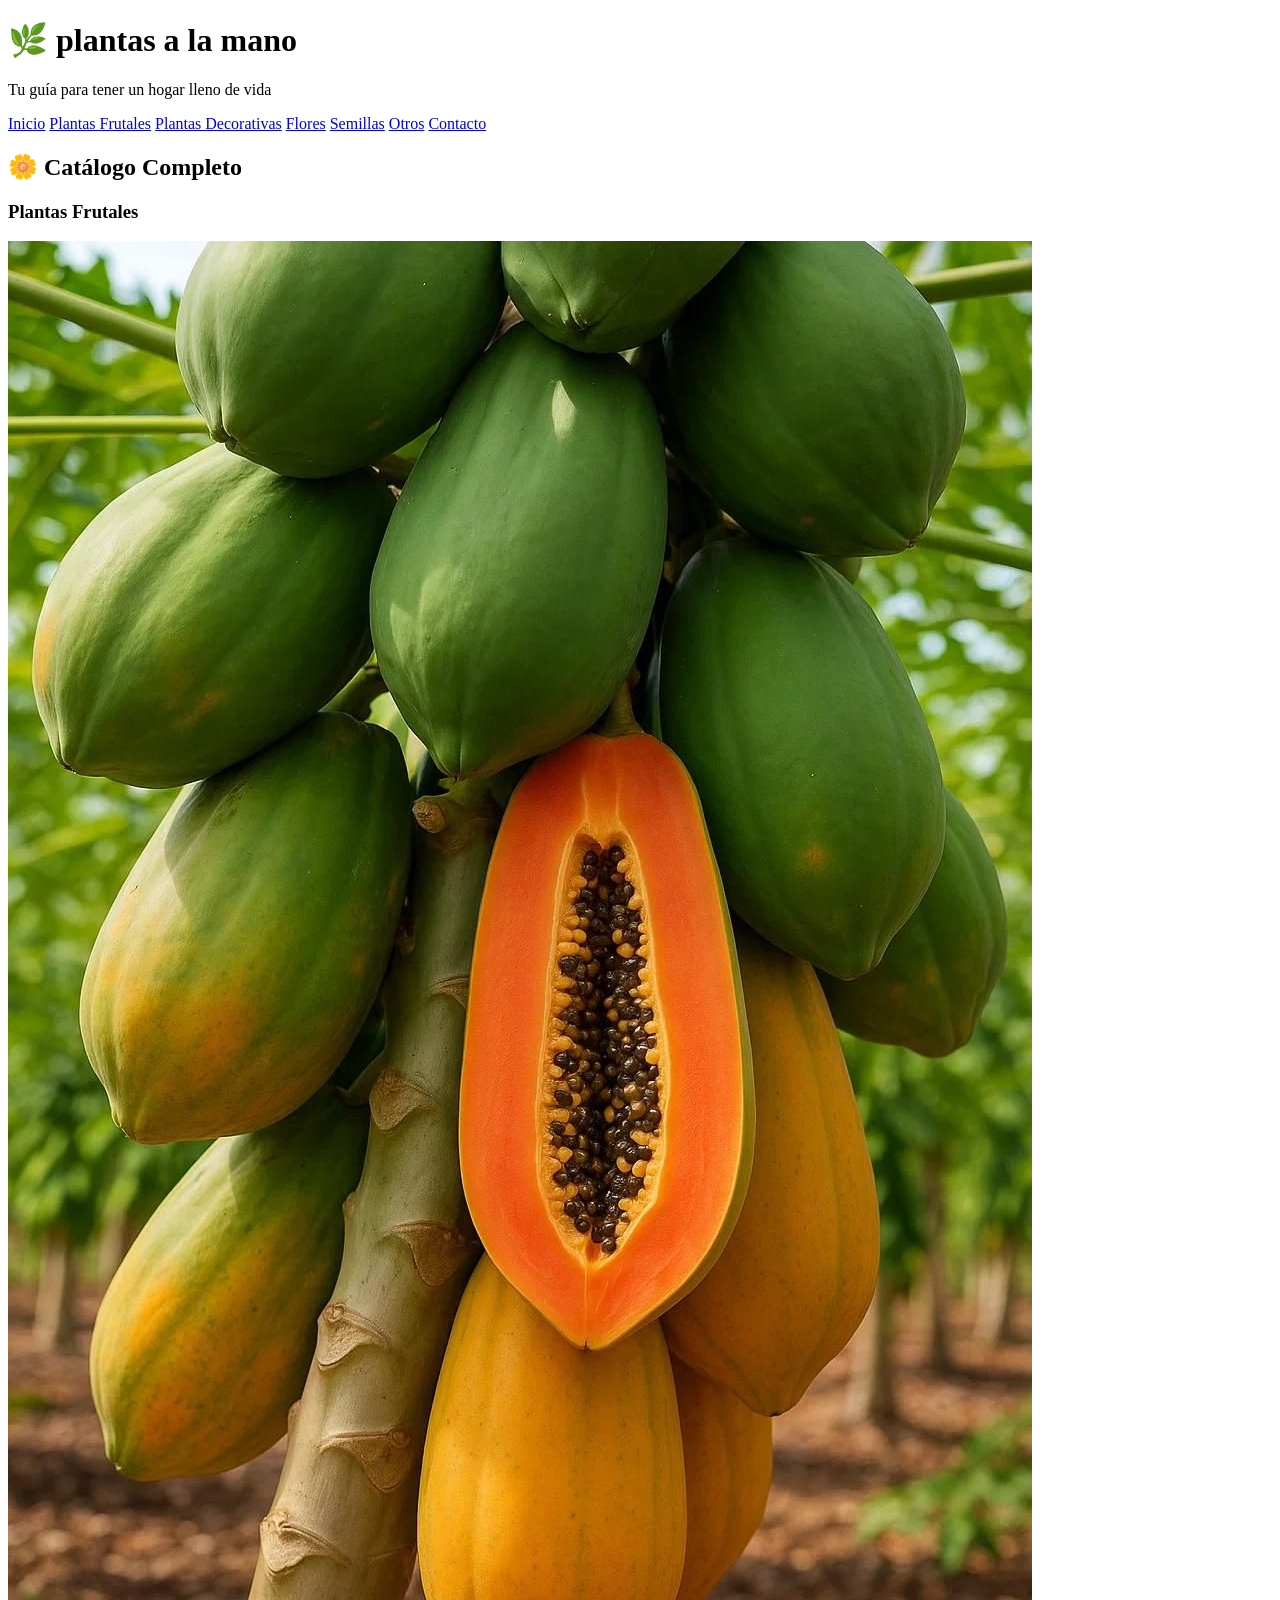
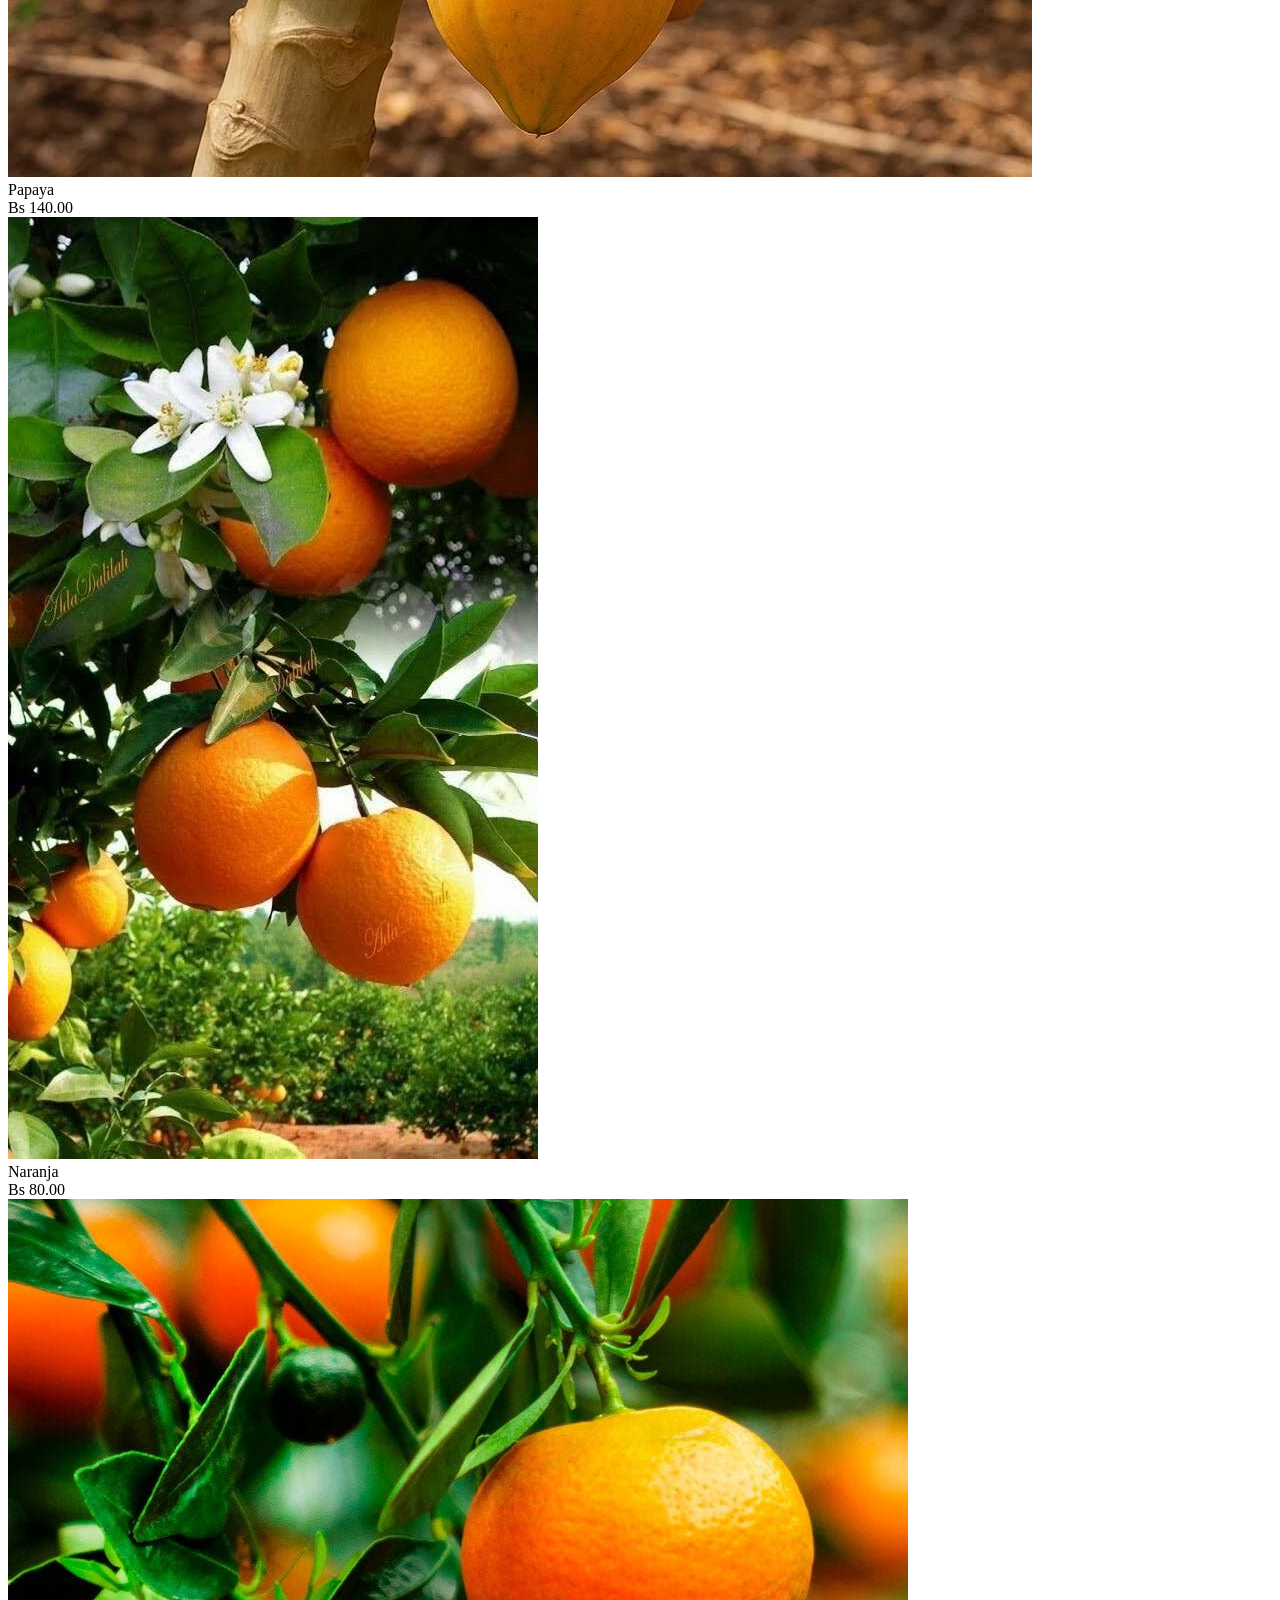
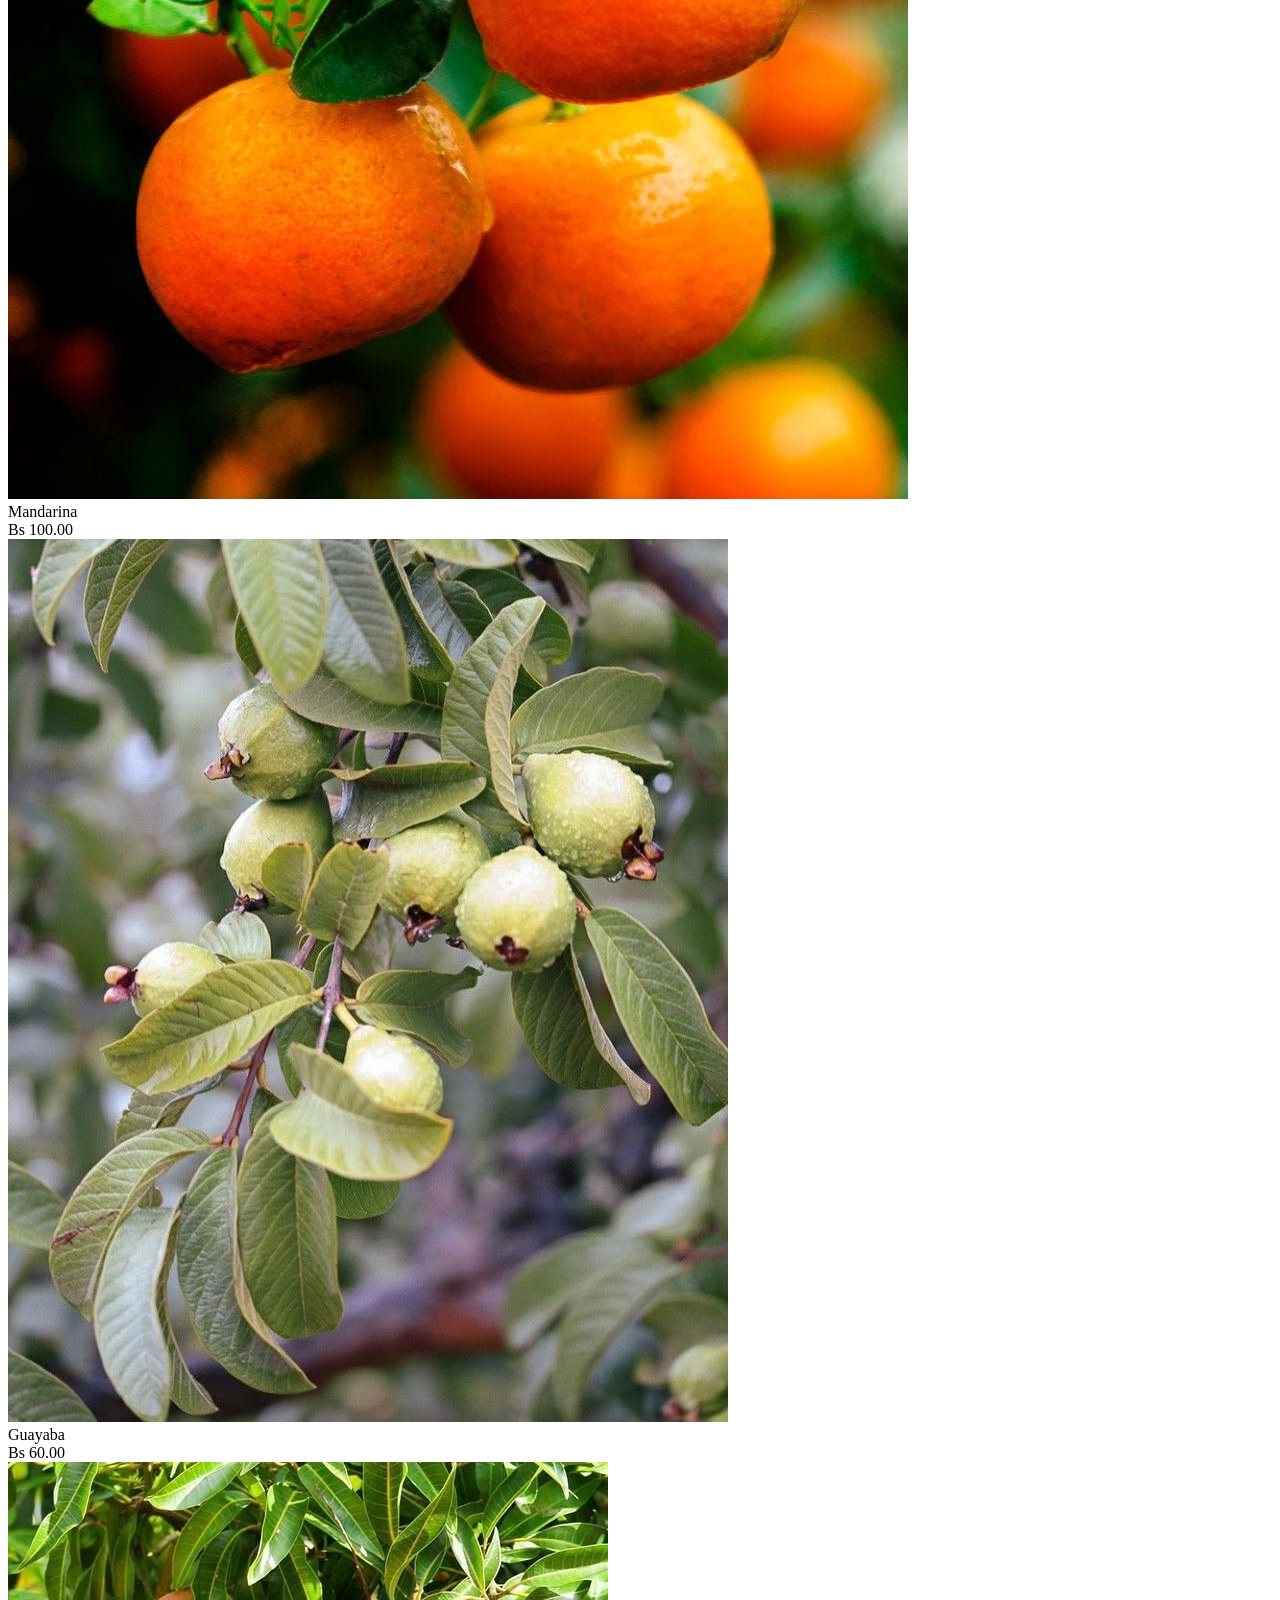
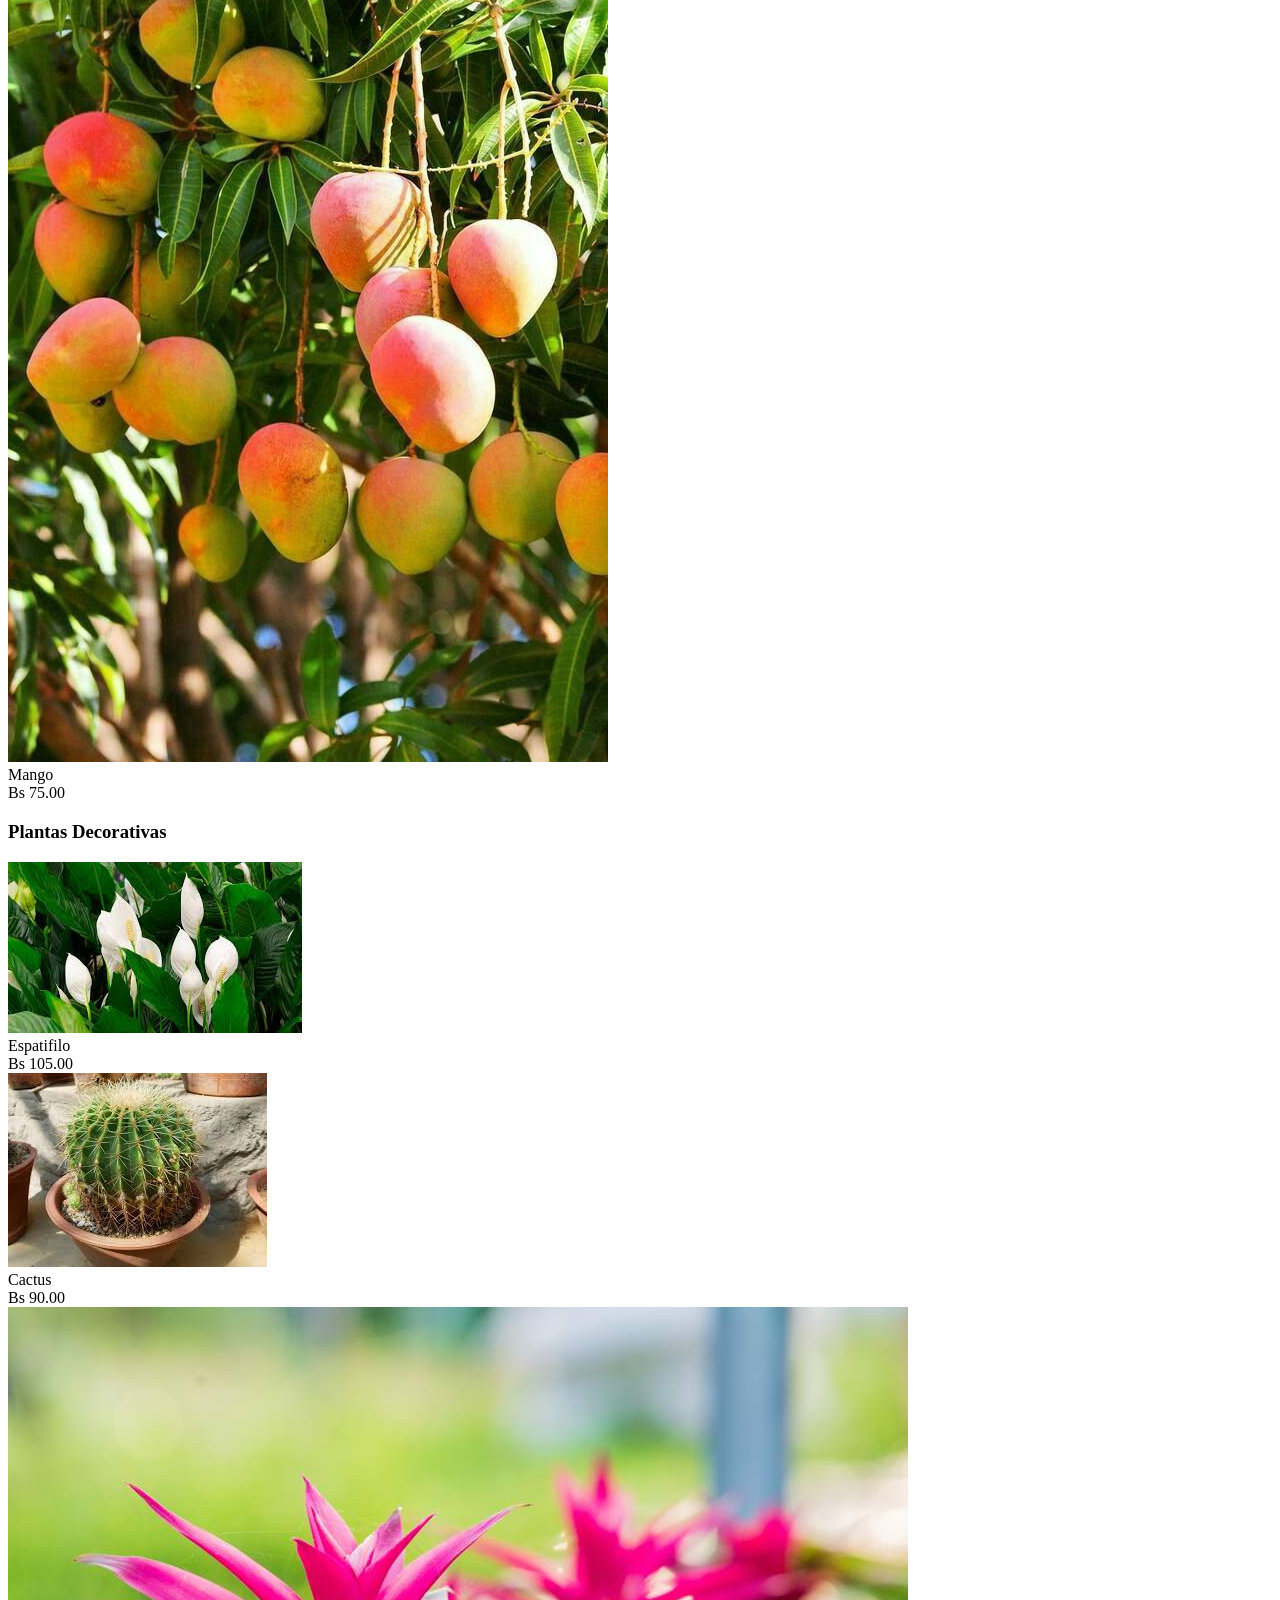
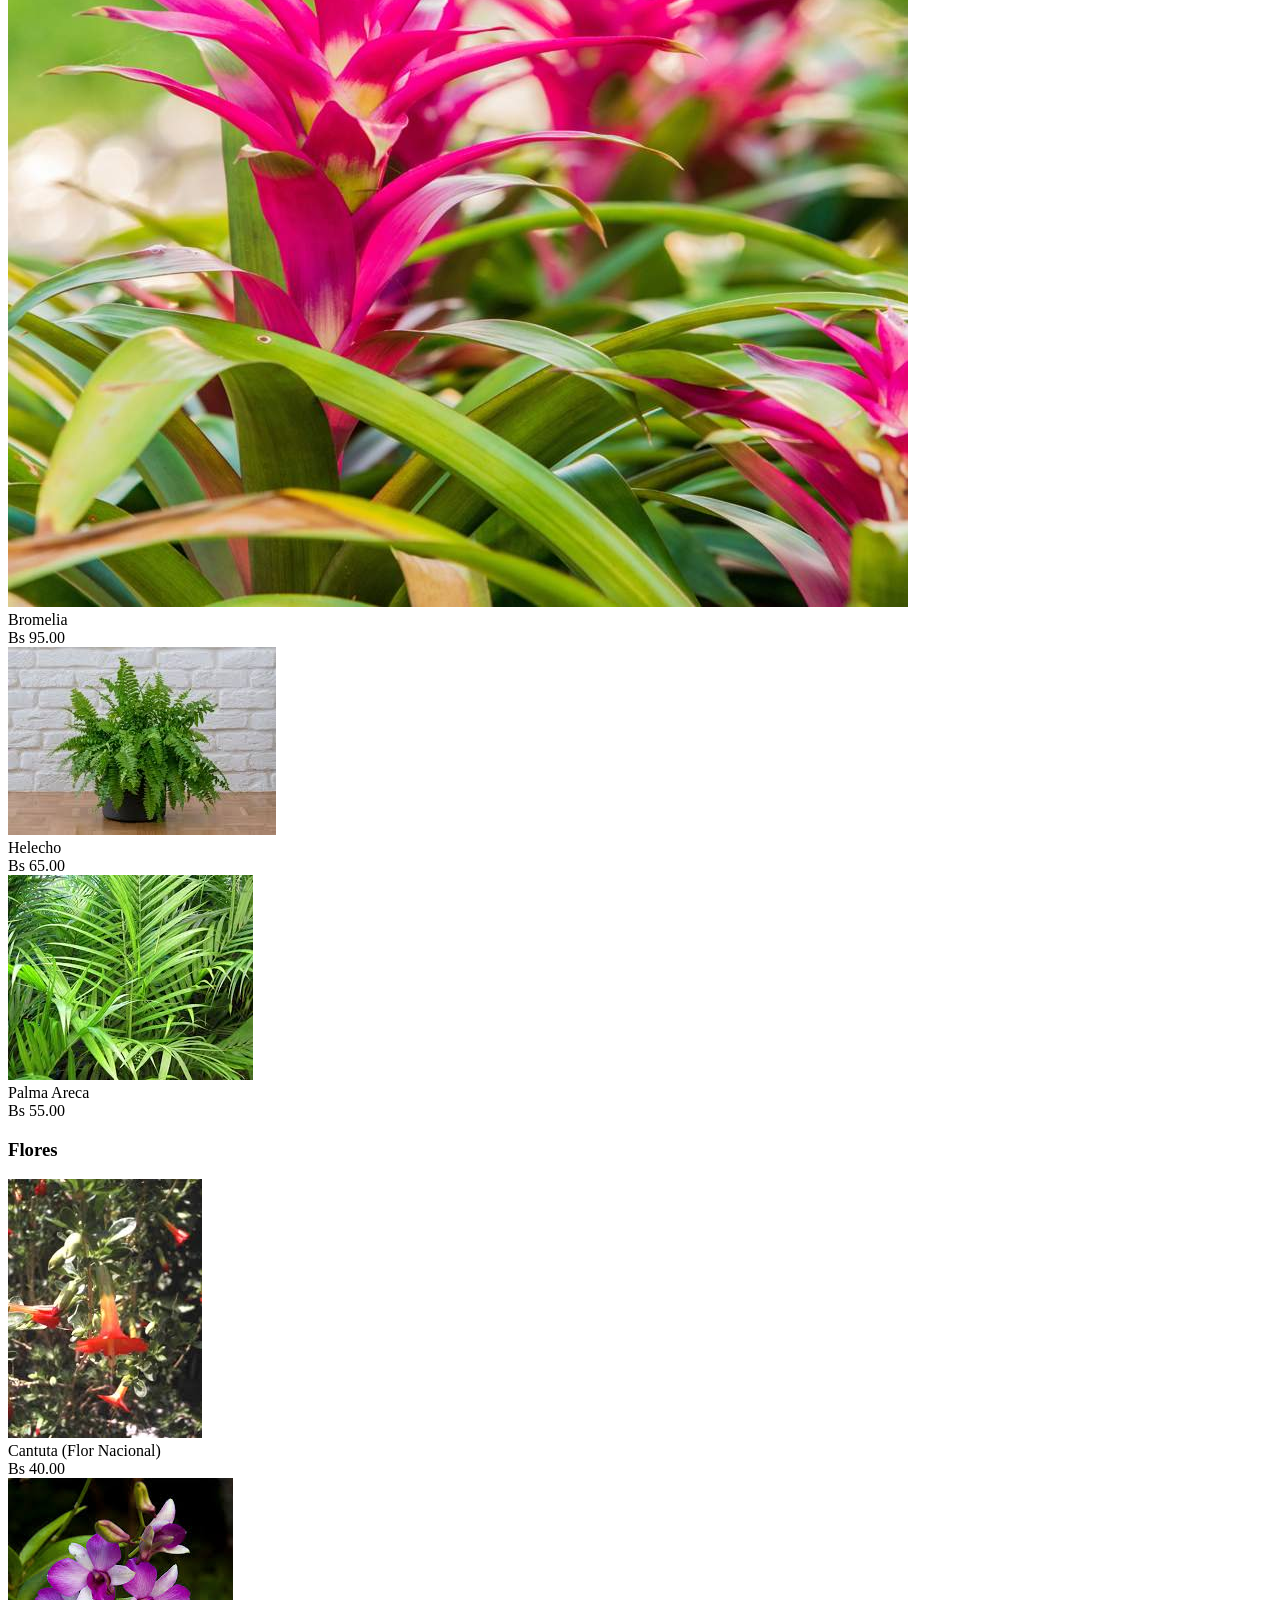
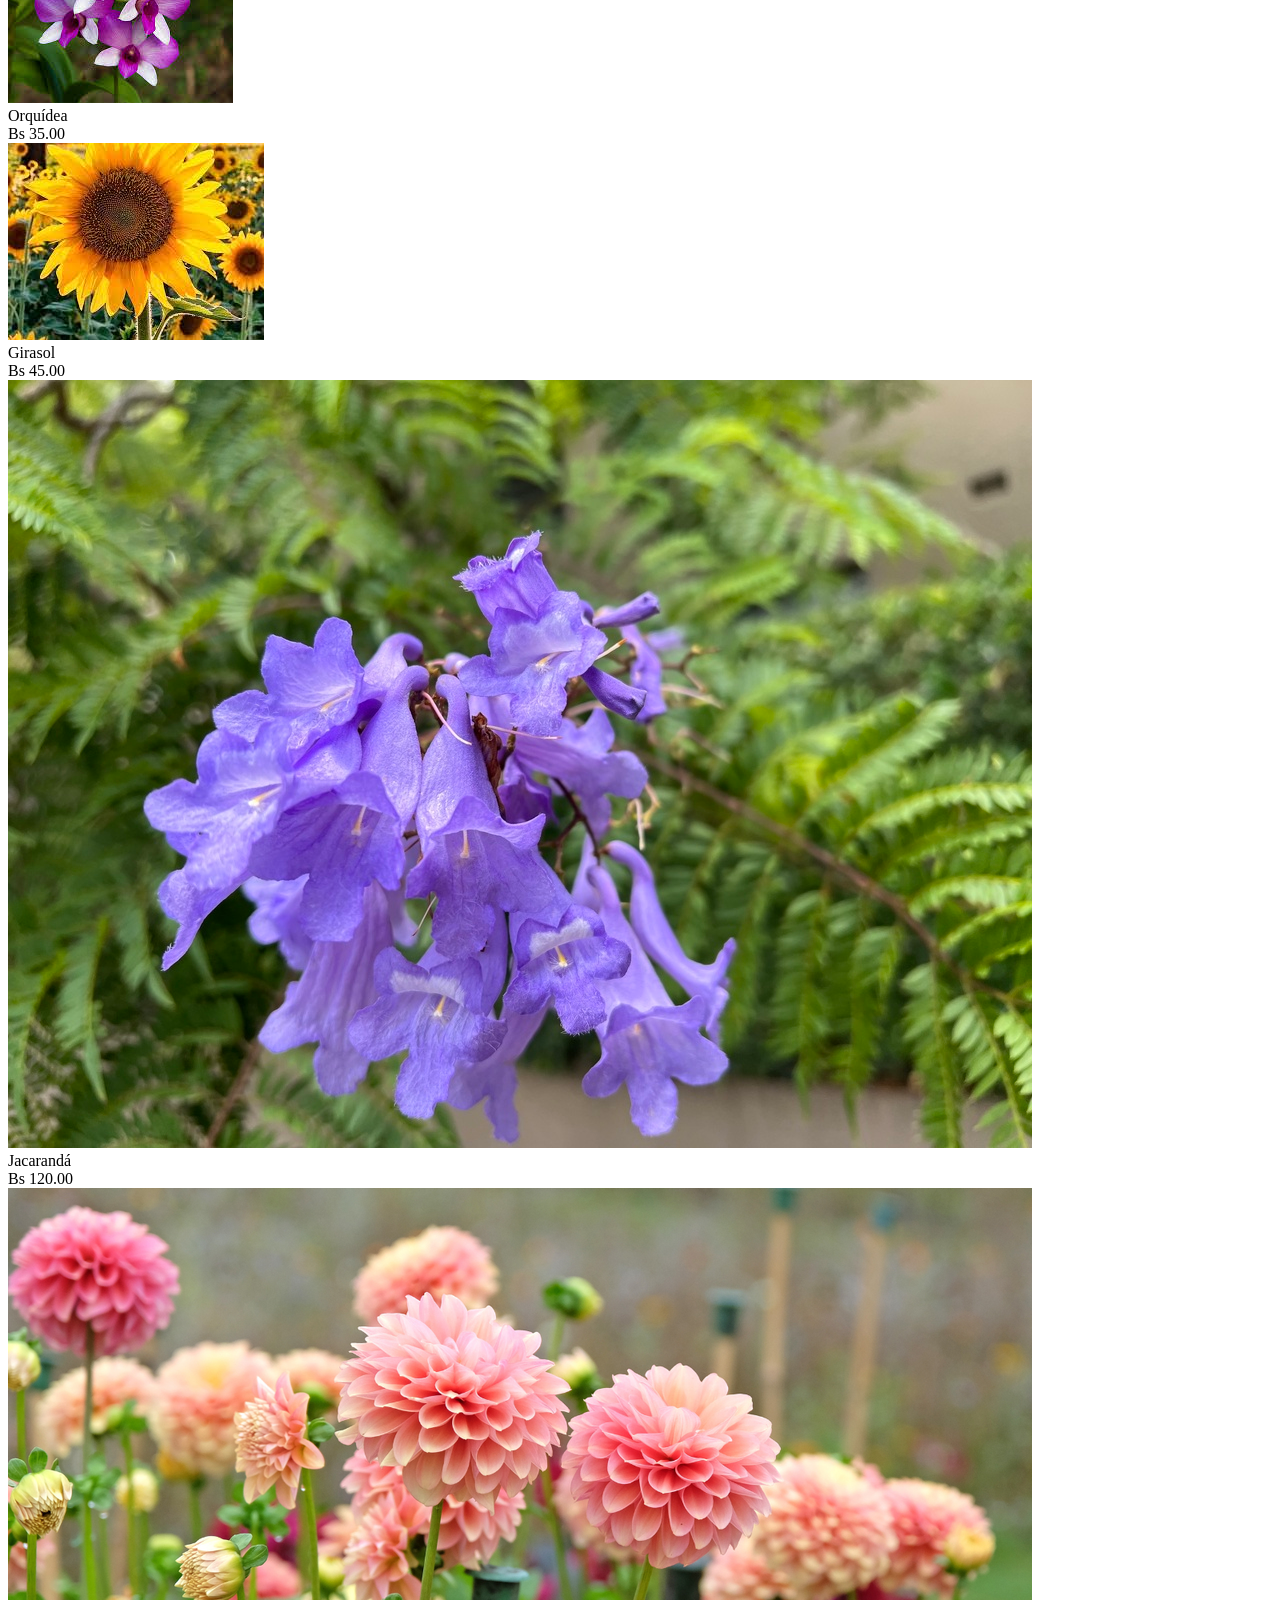
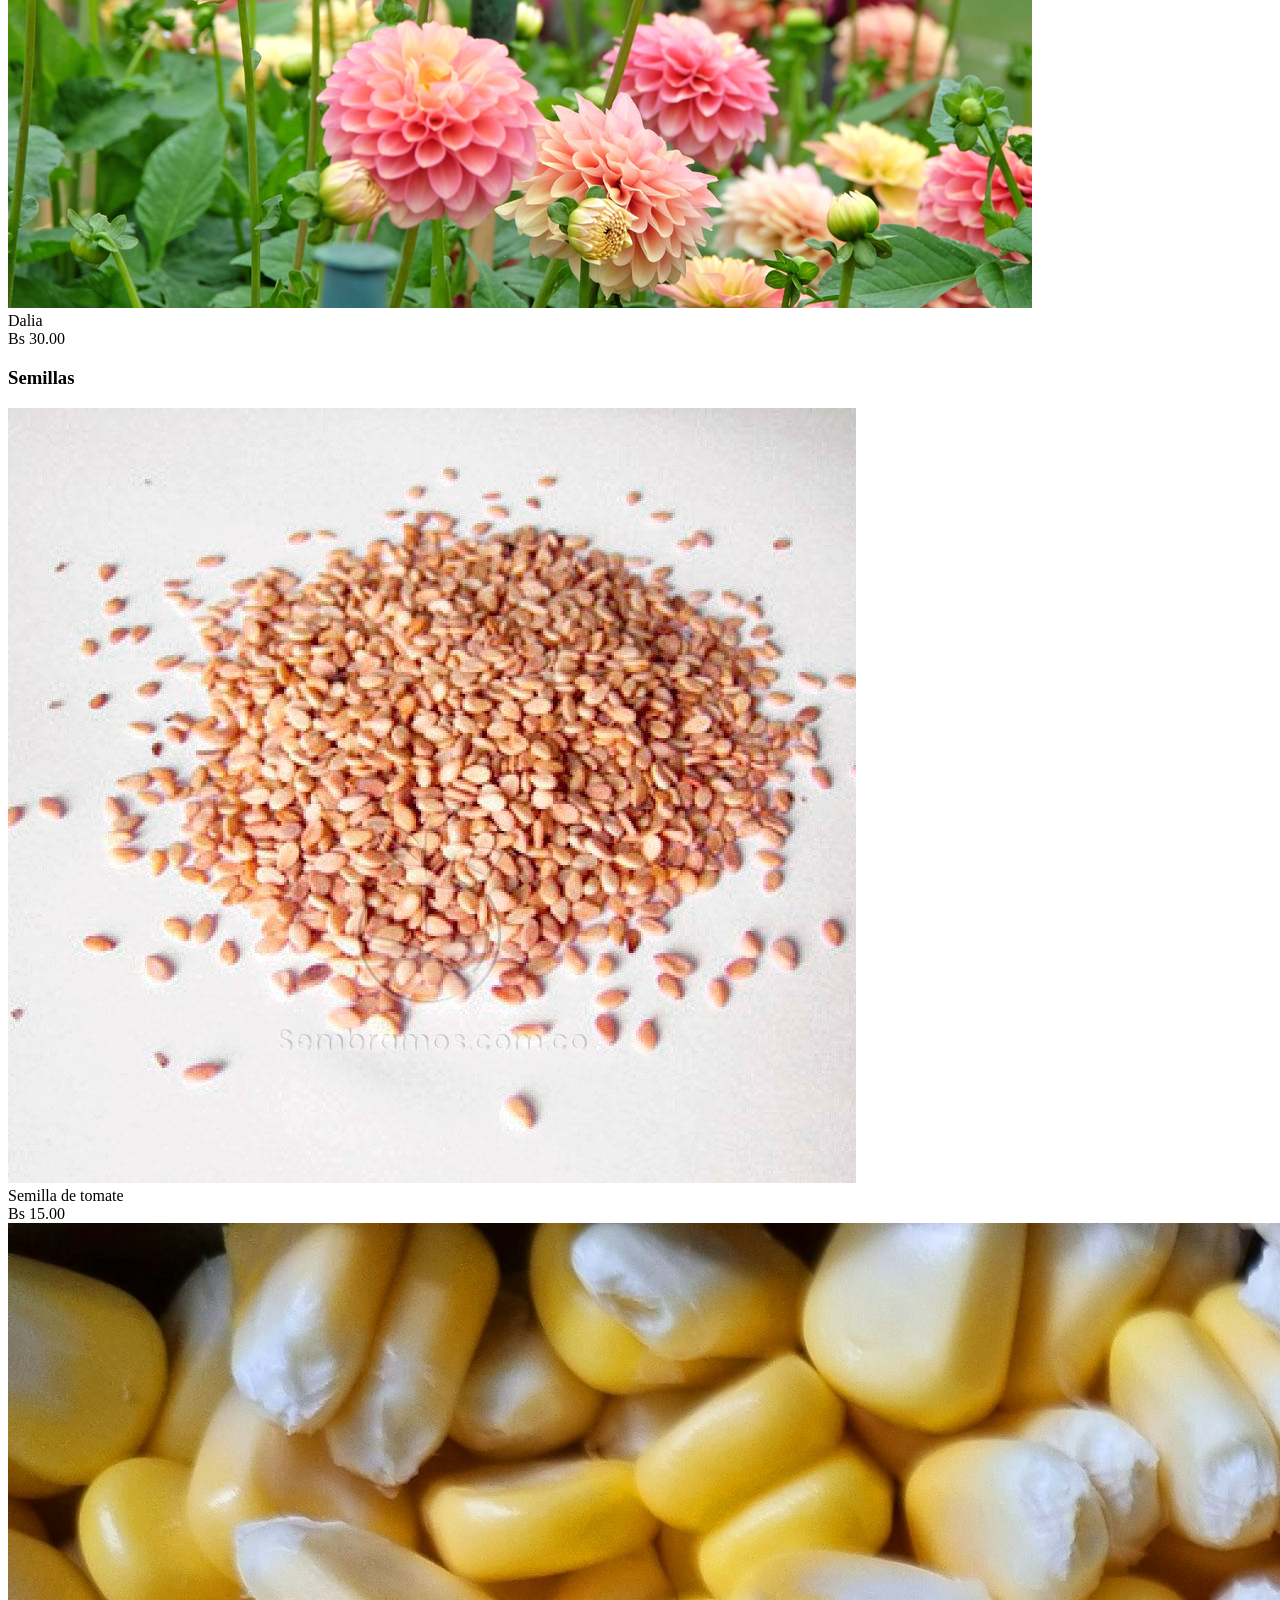
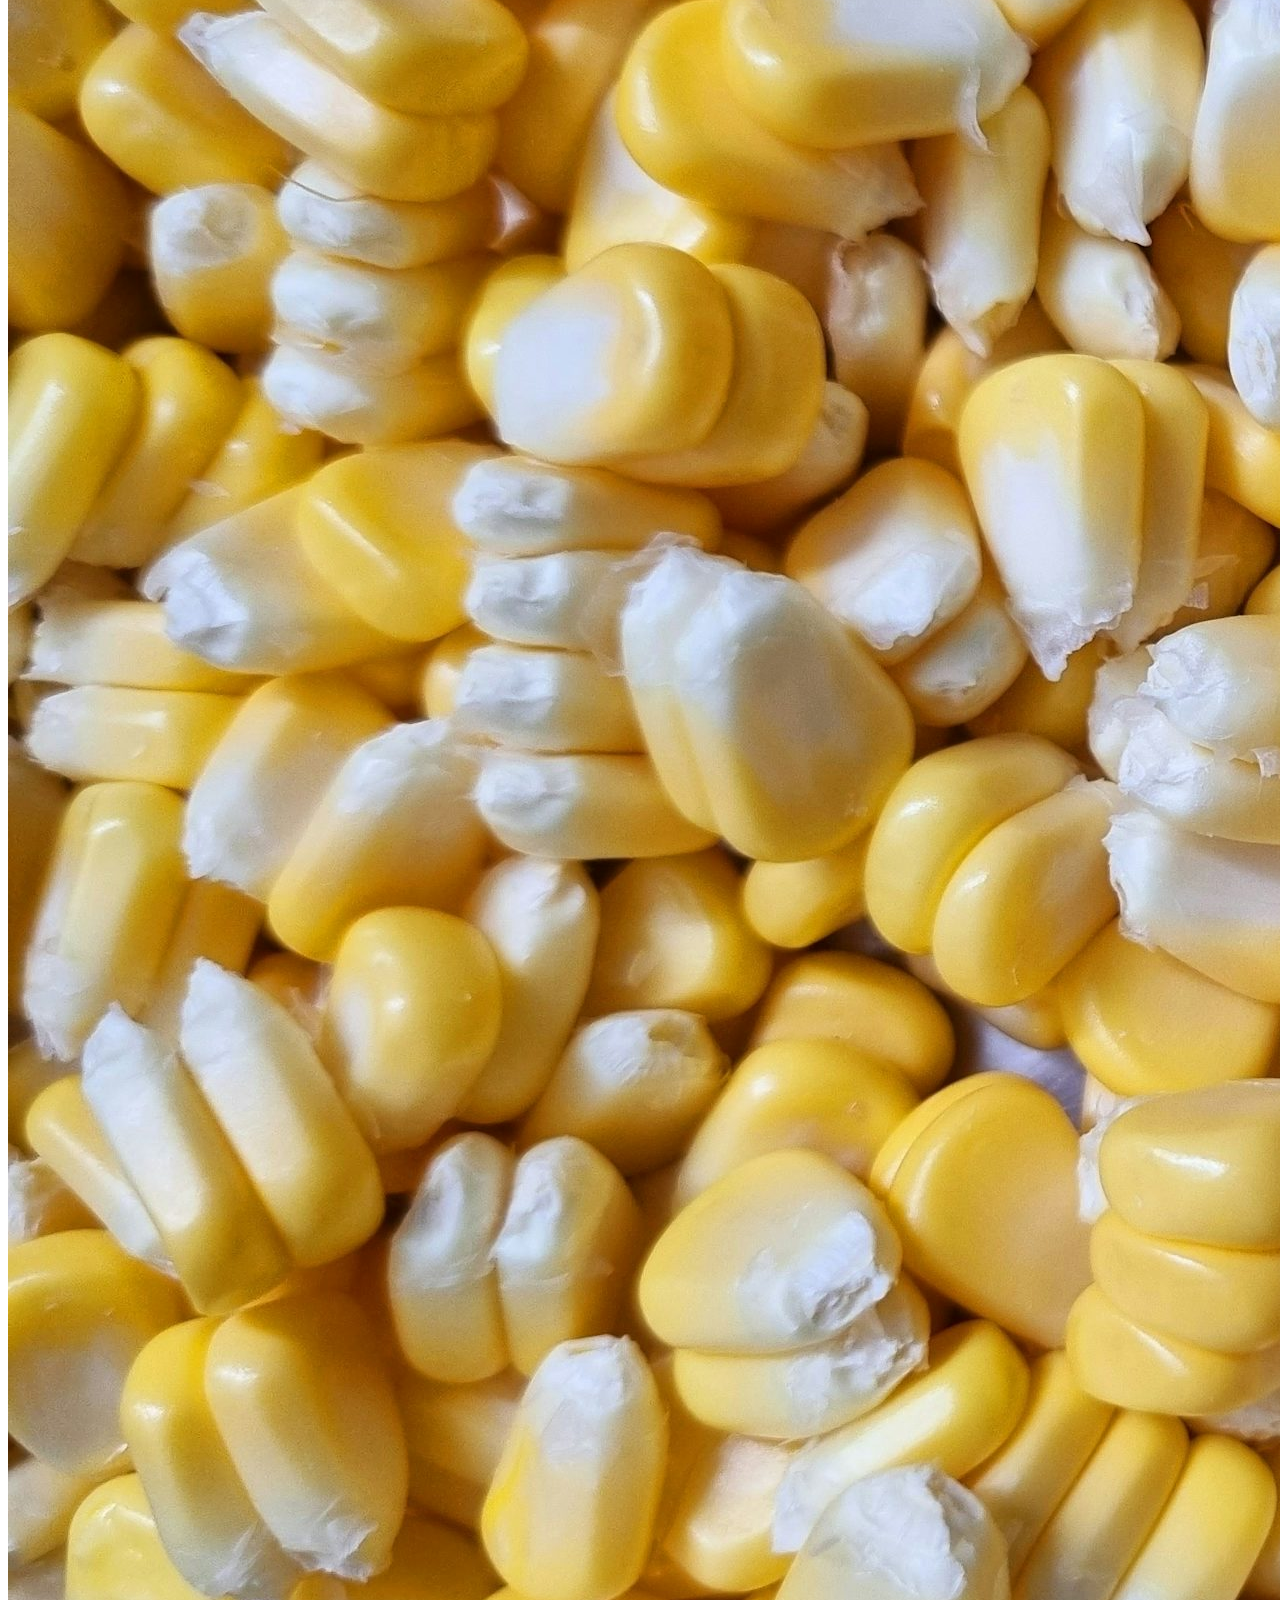
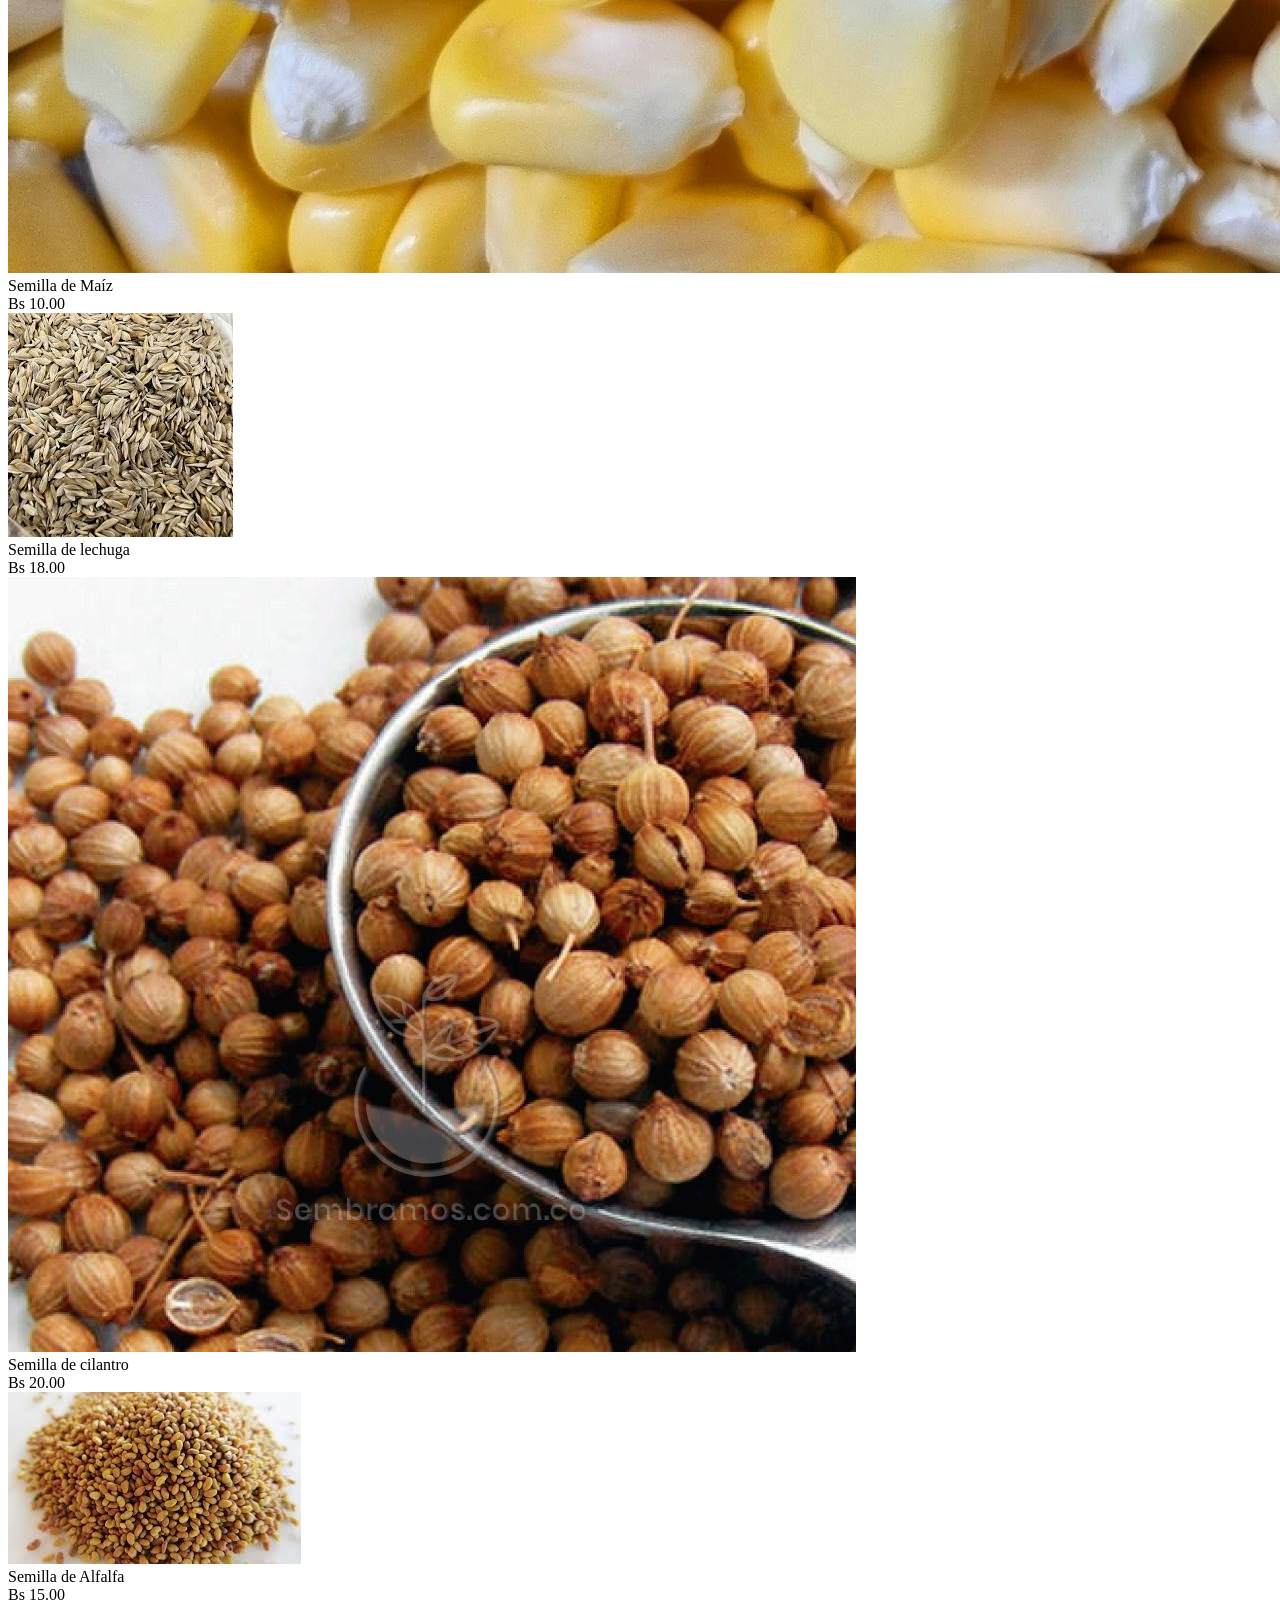
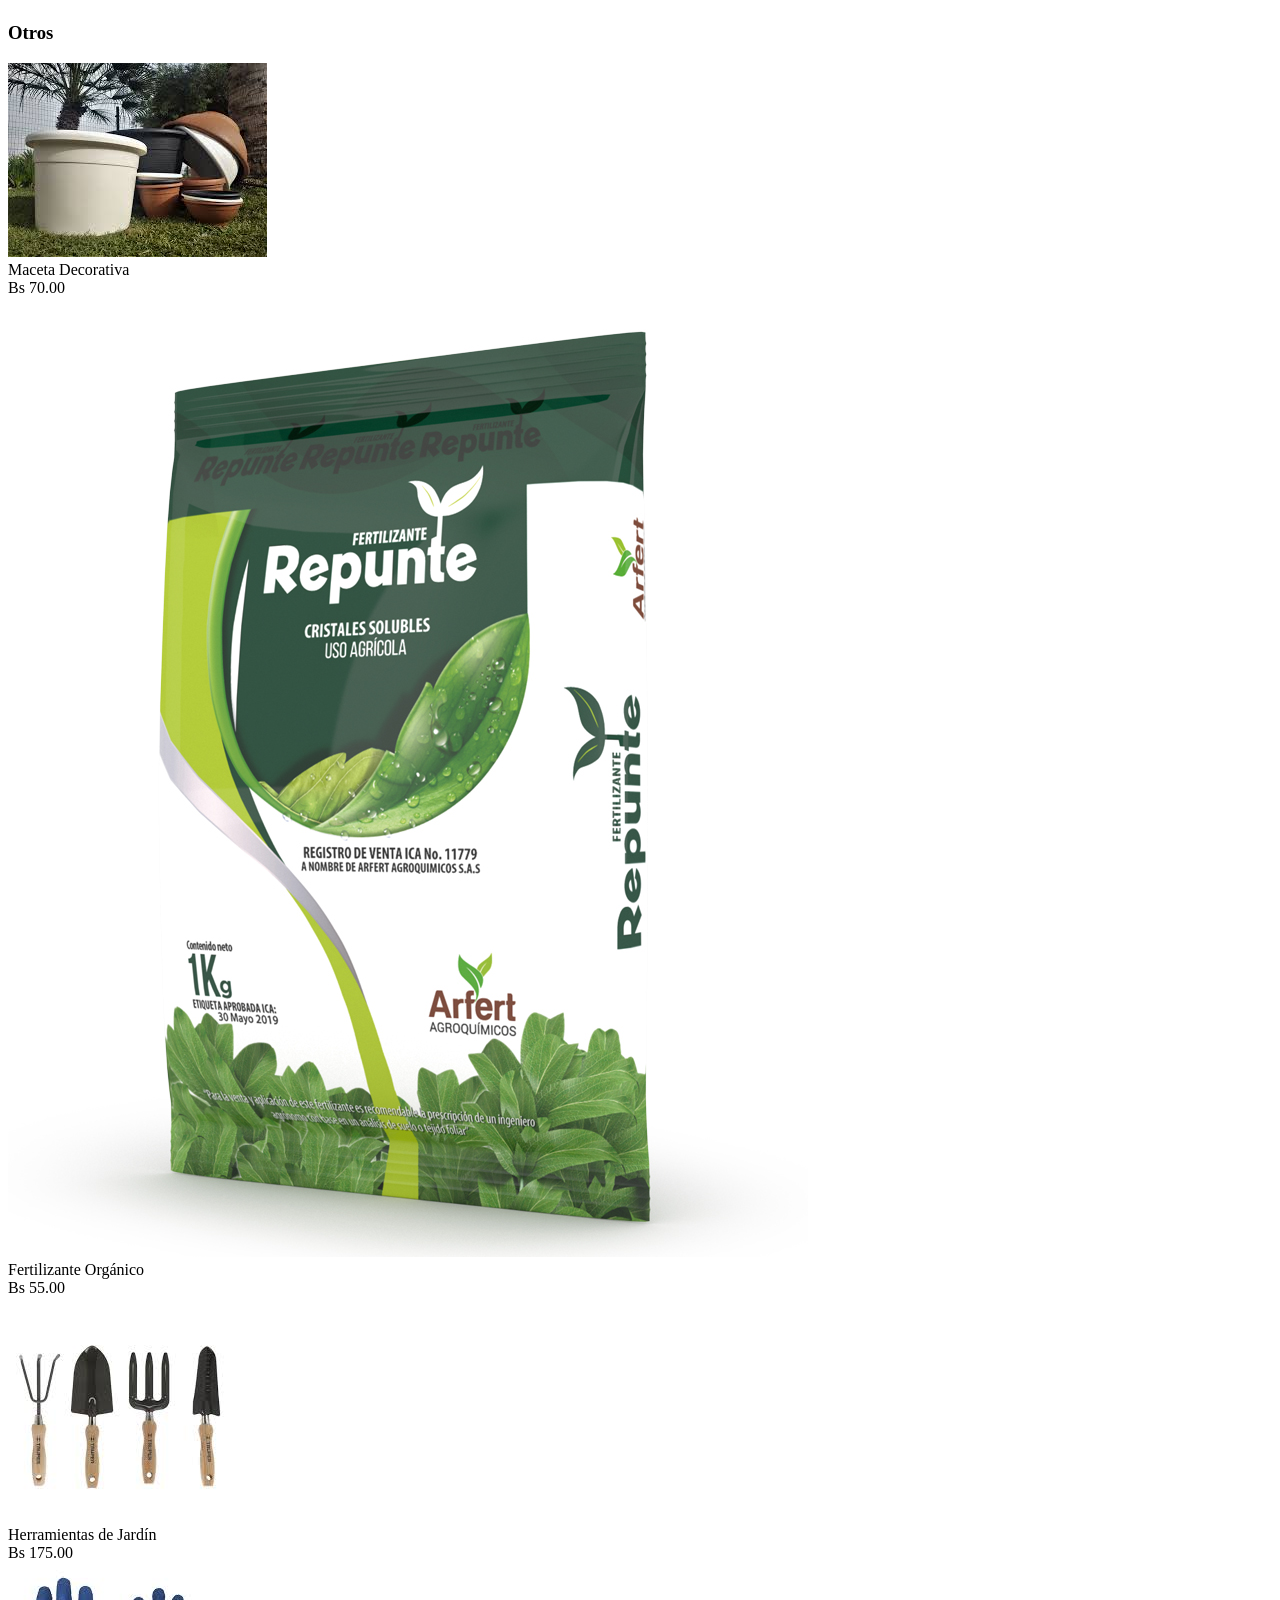
==== catalogo.html @ 28e84f3c "Add files via upload" ====
<!DOCTYPE html>
<html lang="es">
<head>
    <meta charset="UTF-8" />
    <meta name="viewport" content="width=device-width, initial-scale=1" />
    <title>Catálogo - plantas a la mano</title>
    <link href="https://fonts.googleapis.com/css2?family=Merriweather&display=swap" rel="stylesheet">
    <link rel="stylesheet" href="css/styles.css" />
</head>
<body>
    <header>
        <h1>🌿 plantas a la mano</h1>
        <p>Tu guía para tener un hogar lleno de vida</p>
    </header>
    <nav>
    <a href="index.html">Inicio</a>
    <a href="#plantas-frutales">Plantas Frutales</a>
    <a href="#plantas-decorativas">Plantas Decorativas</a>
    <a href="#flores">Flores</a>
    <a href="#semillas">Semillas</a>
    <a href="#otros">Otros</a>
    <a href="#contacto">Contacto</a>
    </nav>
<div class="container">
    <section id="catalogo">
        <h2>🌼 Catálogo Completo</h2>
        <!-- Plantas Frutales -->
        <h3 id="plantas-frutales" class="section-title">Plantas Frutales</h3>
        <div class="catalogo-grid">
            <div class="planta">
                <img src="imagenes/001.jpg" alt="Papaya" />
                <div class="nombre">Papaya</div>
                <div class="precio">Bs 140.00</div>
            </div>
            <div class="planta">
                <img src="imagenes/002.jpg" alt="Naranja" />
                <div class="nombre">Naranja</div>
                <div class="precio">Bs 80.00</div>
            </div>
            <div class="planta">
                <img src="imagenes/003.jpg" alt="Mandarina" />
                <div class="nombre">Mandarina</div>
                <div class="precio">Bs 100.00</div>
            </div>
            <div class="planta">
                <img src="imagenes/004.jpg" alt="Guayaba" />
                <div class="nombre">Guayaba</div>
                <div class="precio">Bs 60.00</div>
            </div>
            <div class="planta">
                <img src="imagenes/005.jpg" alt="Mango" />
                <div class="nombre">Mango</div>
                <div class="precio">Bs 75.00</div>
            </div>
        </div>
        <!-- Plantas Decorativas -->
        <h3 id="plantas-decorativas" class="section-title">Plantas Decorativas</h3>
        <div class="catalogo-grid">
            <div class="planta">
                <img src="imagenes/006.jpg" alt="Espatifilo" />
                <div class="nombre">Espatifilo</div>
                <div class="precio">Bs 105.00</div>
            </div>
            <div class="planta">
                <img src="imagenes/007.jpg" alt="Cactus" />
                <div class="nombre">Cactus</div>
                <div class="precio">Bs 90.00</div>
            </div>
            <div class="planta">
                <img src="/imagenes/008.jpg" alt="Bromelia" />
                <div class="nombre">Bromelia</div>
                <div class="precio">Bs 95.00</div>
            </div>
            <div class="planta">
                <img src="imagenes/009.jpg" alt="Helecho" />
                <div class="nombre">Helecho</div>
                <div class="precio">Bs 65.00</div>
            </div>
            <div class="planta">
                <img src="imagenes/0010.jpg" alt="Palma Areca" />
                <div class="nombre">Palma Areca</div>
                <div class="precio">Bs 55.00</div>
            </div>
        </div>
        <!-- Flores -->
        <h3 id="flores" class="section-title">Flores</h3>
        <div class="catalogo-grid">
            <div class="planta">
                <img src="imagenes/0011.jpg" alt="Cantuta (Flor Nacional)" />
                <div class="nombre">Cantuta (Flor Nacional)</div>
                <div class="precio">Bs 40.00</div>
            </div>
            <div class="planta">
                <img src="imagenes/0012.jpg" alt="Orquídea" />
                <div class="nombre">Orquídea</div>
                <div class="precio">Bs 35.00</div>
            </div>
            <div class="planta">
                <img src="imagenes/0013.jpg" alt="Girasol" />
                <div class="nombre">Girasol</div>
                <div class="precio">Bs 45.00</div>
            </div>
            <div class="planta">
                <img src="imagenes/0014.jpg" alt="Jacarandá" />
                <div class="nombre">Jacarandá</div>
                <div class="precio">Bs 120.00</div>
            </div>
            <div class="planta">
                <img src="imagenes/0015.png" alt="Dalia" />
                <div class="nombre">Dalia</div>
                <div class="precio">Bs 30.00</div>
            </div>
        </div>
        <!-- Semillas -->
        <h3 id="semillas" class="section-title">Semillas</h3>
        <div class="catalogo-grid">
            <div class="planta">
                <img src="imagenes/0016.jpg" alt="Semilla de Quinua" />
                <div class="nombre">Semilla de tomate</div>
                <div class="precio">Bs 15.00</div>
            </div>
            <div class="planta">
                <img src="imagenes/0017.jpg" alt="Semilla de Maíz" />
                <div class="nombre">Semilla de Maíz</div>
                <div class="precio">Bs 10.00</div>
            </div>
            <div class="planta">
                <img src="imagenes/0018.jpg" alt="Semilla de Papa" />
                <div class="nombre">Semilla de lechuga</div>
                <div class="precio">Bs 18.00</div>
            </div>
            <div class="planta">
                <img src="imagenes/0019.jpg" alt="Semilla de Cacao" />
                <div class="nombre">Semilla de cilantro</div>
                <div class="precio">Bs 20.00</div>
            </div>
            <div class="planta">
                <img src="imagenes/0020.jpg" alt="Semilla de Alfalfa" />
                <div class="nombre">Semilla de Alfalfa</div>
                <div class="precio">Bs 15.00</div>
            </div>
        </div>
        <!-- Otros -->
        <h3 id="otros" class="section-title">Otros</h3>
        <div class="catalogo-grid">
            <div class="planta">
                <img src="imagenes/img001p.jpg" alt="Maceta Decorativa" />
                <div class="nombre">Maceta Decorativa</div>
                <div class="precio">Bs 70.00</div>
            </div>
            <div class="planta">
                <img src="imagenes/img002p.jpeg" alt="Fertilizante Orgánico" />
                <div class="nombre">Fertilizante Orgánico</div>
                <div class="precio">Bs 55.00</div>
            </div>
            <div class="planta">
                <img src="imagenes/img003p.jpg" alt="Herramientas de Jardín" />
                <div class="nombre">Herramientas de Jardín</div>
                <div class="precio">Bs 175.00</div>
            </div>
            <div class="planta">
                <img src="imagenes/img004p.jpg" alt="Guantes de Jardín" />
                <div class="nombre">Guantes de Jardín</div>
                <div class="precio">Bs 35.00</div>
            </div>
            <div class="planta">
                <img src="imagenes/img005p.jpg" alt="Tierra para Plantas" />
                <div class="nombre">Tierra para Plantas</div>
                <div class="precio">Bs 50.00</div>
            </div>
        </div>
    </section>
    <section id="contacto">
        <h2>📩 Contáctanos</h2>

        <div class="contacto-cards">
        <div class="contacto-card">
            <div class="icono-card">📧</div>
            <h3>Correo Electrónico</h3>
            <p><a href="mailto:info@agropecuariatamara.com">info@agropecuariatamara.com</a></p>
        </div>
        <div class="contacto-card">
            <div class="icono-card">📞</div>
            <h3>Teléfono</h3>
            <p>64850885</p>
        </div>
            <div class="contacto-card">
            <div class="icono-card">🌐</div>
            <h3>Redes Sociales</h3>
            <div class="redes-sociales">
                <a href="#" target="_blank" title="Instagram">📸 Instagram</a>
                <a href="#" target="_blank" title="Facebook">📘 Facebook</a>
            </div>
        </div>
    </div>
</section>
</div>

</div>
<footer>
    <p>BRM PROYEC</p>
</footer>
</body>
</html>
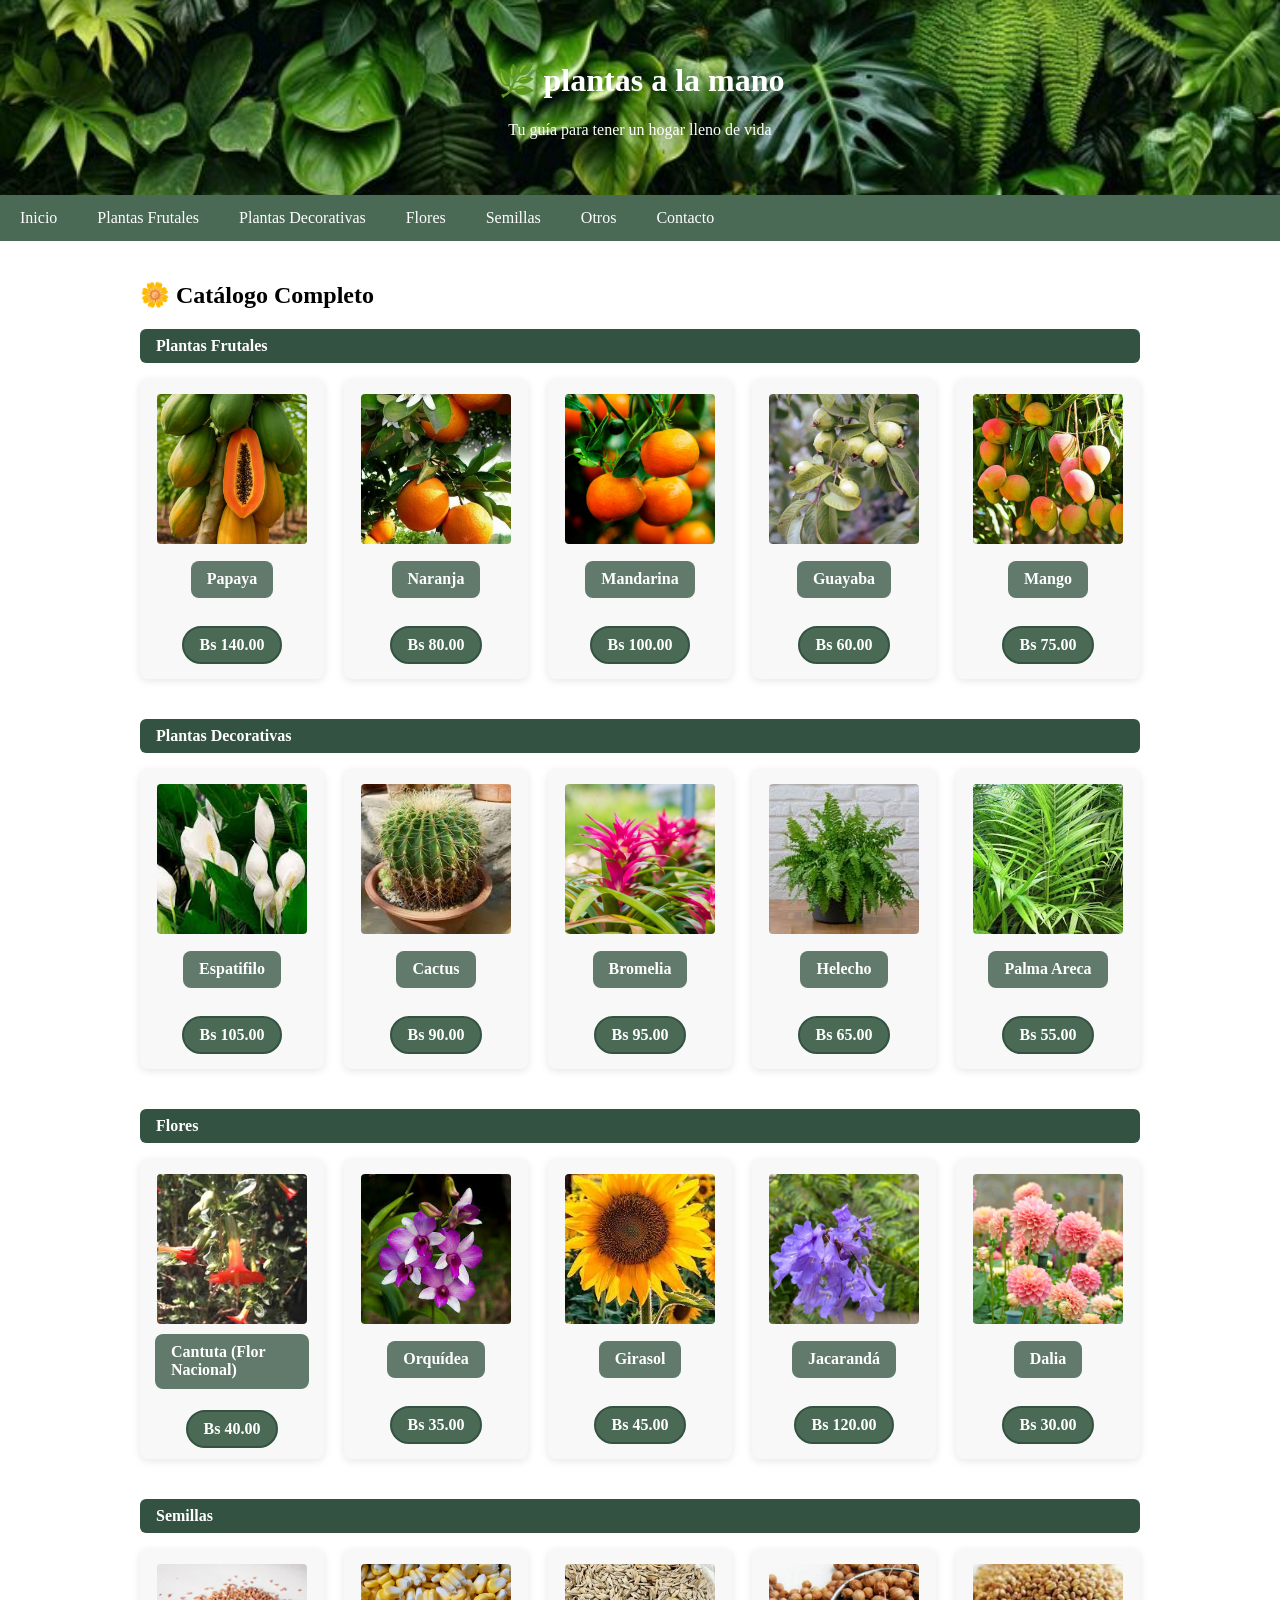
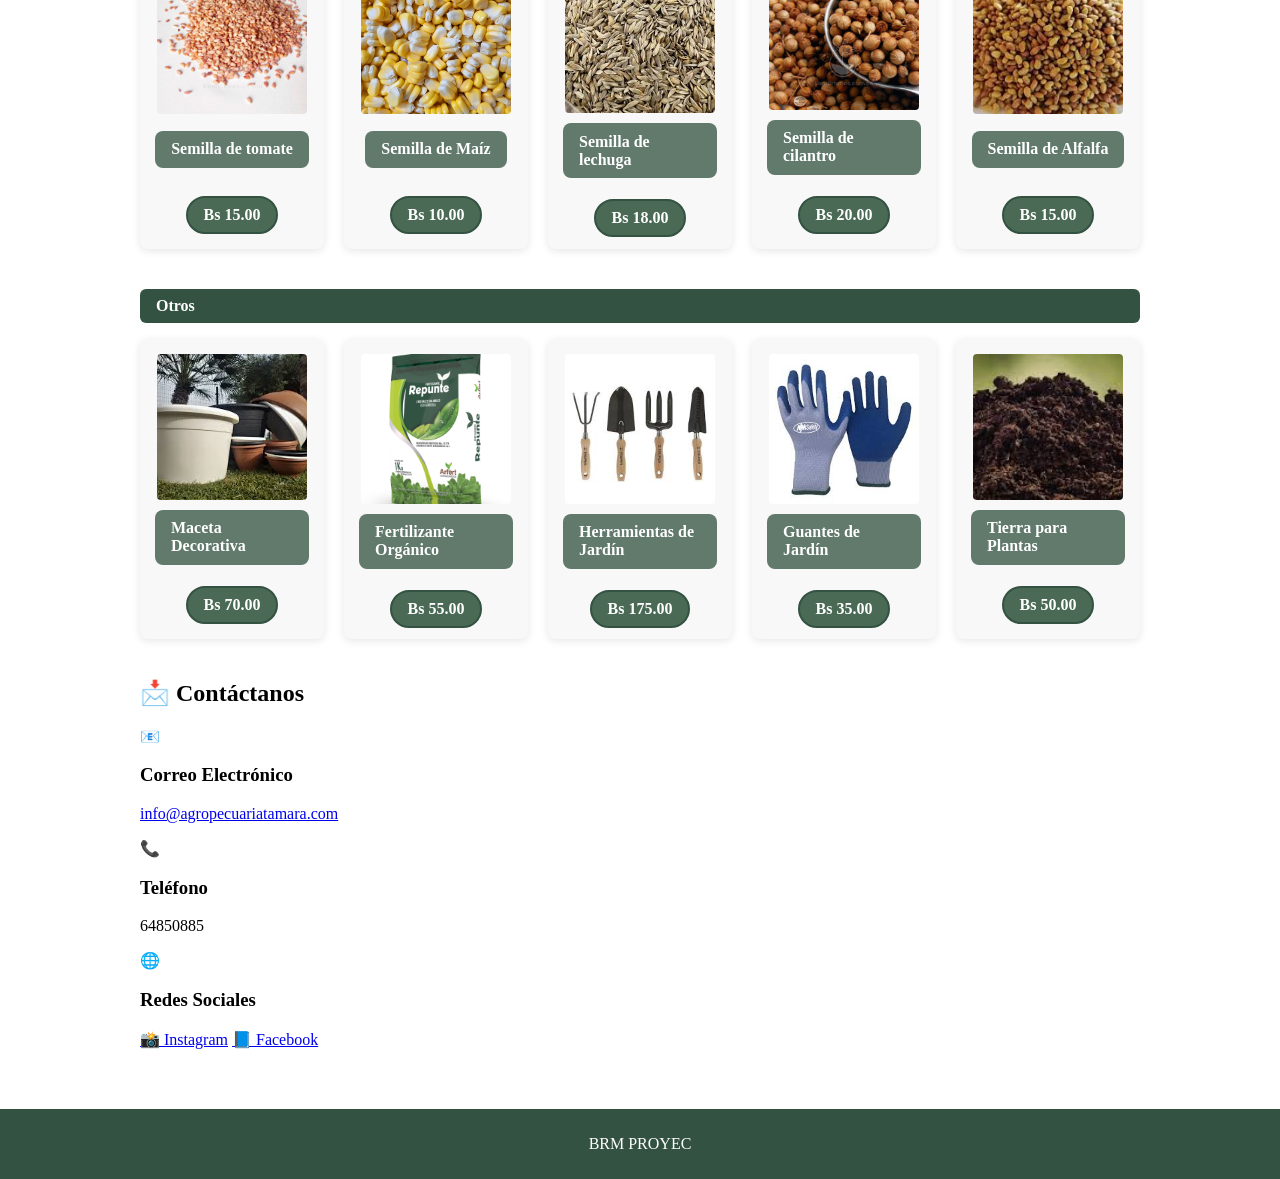
==== commit 5d6e67af: "Update catalogo.html" ====
--- a/catalogo.html
+++ b/catalogo.html
@@ -5,7 +5,7 @@
     <meta name="viewport" content="width=device-width, initial-scale=1" />
     <title>Catálogo - plantas a la mano</title>
     <link href="https://fonts.googleapis.com/css2?family=Merriweather&display=swap" rel="stylesheet">
-    <link rel="stylesheet" href="css/styles.css" />
+    <link rel="stylesheet" href="styles.css" />
 </head>
 <body>
     <header>
@@ -203,3 +203,4 @@
 </body>
 </html>
 
+
--- a/styles.css
+++ b/styles.css
@@ -0,0 +1,276 @@
+:root {
+    --verde-oscuro-grisaceo: #345241;
+    --verde-medio-grisaceo: #4A6A55;
+    --verde-grisaceo: #617A6C;
+    --verde-gris-claro: #729e81;
+    --fondo-suave-verde: #618866;
+    --texto-oscuro: #444;
+}
+
+body {
+    font-family: 'Merriweather', serif;
+    margin: 0;
+}
+
+header {
+    background-color: var(--verde-oscuro-grisaceo);
+    padding: 15px;
+    color: white;
+    text-align: center;
+    background-image: url('/imagenes/logo001.jpg');
+    background-size: cover;
+    background-position: center;
+    background-repeat: no-repeat;
+    color: white;
+    padding: 40px;
+    text-align: center;
+}
+
+nav {
+    background-color: var(--verde-medio-grisaceo);
+    overflow: hidden;
+}
+
+nav a {
+    float: left;
+    display: block;
+    color: white;
+    padding: 14px 20px;
+    text-decoration: none;
+}
+
+nav a:hover {
+    background-color: var(--verde-grisaceo);
+}
+
+.container {
+    max-width: 1000px;
+    margin: auto;
+    padding: 20px;
+}
+
+section {
+    margin-bottom: 40px;
+}
+
+footer {
+    background-color: var(--verde-oscuro-grisaceo);
+    color: white;
+    text-align: center;
+    padding: 10px;
+}
+
+.btn-ver-plantas {
+    display: inline-block;
+    background-color: var(--verde-medio-grisaceo);
+    color: white;
+    padding: 10px 25px;
+    font-size: 16px;
+    border-radius: 5px;
+    text-decoration: none;
+    cursor: pointer;
+    margin-top: 15px;
+    transition: background-color 0.3s ease;
+}
+
+.btn-ver-plantas:hover {
+    background-color: var(--verde-grisaceo);
+}
+
+/* Ocultar el catálogo al inicio */
+.oculto {
+    display: none;
+}
+
+/* Botón de "Ver plantas" */
+#verPlantasBtn {
+    background-color: var(--verde-medio-grisaceo);
+    color: white;
+    padding: 10px 20px;
+    font-size: 16px;
+    border: none;
+    border-radius: 5px;
+    cursor: pointer;
+    margin-bottom: 20px;
+}
+
+#verPlantasBtn:hover {
+    background-color: var(--verde-grisaceo);
+}
+
+.catalogo-grid {
+  display: grid;
+  grid-template-columns: repeat(auto-fit, minmax(180px, 1fr));
+  gap: 20px;
+  margin-bottom: 40px;
+}
+
+.planta {
+  display: flex;
+  flex-direction: column;
+  align-items: center;
+  background-color: #f8f8f8;
+  padding: 15px;
+  border-radius: 8px;
+  box-shadow: 0 2px 8px rgba(0, 0, 0, 0.1);
+  transition: transform 0.2s ease;
+  
+  /* 🔒 Tamaño fijo */
+  height: 300px;
+  box-sizing: border-box;
+  justify-content: space-between; /* Distribuye imagen, nombre y precio */
+}
+
+
+.planta:hover {
+    animation: mantenerGrande 2s forwards;
+}
+
+.nombre {
+    background-color: var(--verde-grisaceo);
+    color: white;
+    padding: 0.6rem 1rem;
+    border-radius: 8px;
+    font-weight: bold;
+    margin-bottom: 0.8rem;
+    order: 0;
+}
+
+.planta img {
+  width: 150px;          /* Ancho fijo */
+  height: 150px;         /* Alto fijo */
+  object-fit: cover;     /* Rellena el espacio sin deformarse, recortando si es necesario */
+  border-radius: 4px;
+  margin-bottom: 10px;
+}
+
+
+.precio {
+    background-color: var(--verde-medio-grisaceo);
+    color: white;
+    padding: 0.5rem 1rem;
+    border-radius: 20px;
+    margin-top: 0.5rem;
+    font-weight: 600;
+    border: 2px solid var(--verde-oscuro-grisaceo);
+    order: 2;
+    align-self: center;
+}
+
+.section-title {
+    background-color: var(--verde-oscuro-grisaceo);
+    color: white;
+    padding: 0.5rem 1rem;
+    border-radius: 6px;
+    font-size: 1rem;
+}
+
+#plantar {
+    padding: 40px 20px;
+}
+
+#plantar .catalogo-grid {
+    display: grid;
+    grid-template-columns: repeat(auto-fit, minmax(280px, 1fr));
+    gap: 2rem;
+    margin-top: 30px;
+    justify-items: center;
+}
+
+.paso {
+    width: 100%;
+    max-width: 350px;
+    min-height: 260px;
+}
+
+.paso .icono {
+    font-size: 2.5rem;
+    margin-bottom: 10px;
+}
+
+.paso p {
+    font-size: 0.95em;
+    color: var(--texto-oscuro);
+    padding: 0 10px;
+    margin-top: 0.5rem;
+}
+
+/* Centrar el último paso cuando hay 7 */
+@media (min-width: 768px) {
+    #plantar .catalogo-grid .paso:nth-child(7) {
+        grid-column: 2 / span 1;
+        justify-self: center;
+    }
+}
+
+#beneficios {
+    display: grid;
+    grid-template-columns: repeat(auto-fit, minmax(150px, 1fr));
+    gap: 1.5rem;
+    margin-top: 20px;
+}
+
+.beneficio-cuadro {
+    background-color: var(--verde-gris-claro);
+    color: white;
+    border-radius: 8px;
+    padding: 1rem;
+    text-align: center;
+    box-shadow: 0 2px 6px rgba(0,0,0,0.15);
+    display: flex;
+    flex-direction: column;
+    justify-content: space-between;
+    min-height: 250px;
+    transition: transform 0.3s ease;
+    cursor: default;
+}
+
+.beneficio-cuadro:hover {
+    transform: scale(1.05);
+}
+
+.beneficio-cuadro .icono {
+    font-size: 3rem;
+    margin-bottom: 1rem;
+}
+
+.beneficio-cuadro strong {
+    font-weight: bold;
+    font-size: 1.1rem;
+    margin-bottom: 0.5rem;
+}
+
+.beneficio-cuadro p {
+    flex-grow: 1;
+    font-weight: 600;
+    line-height: 1.3;
+}
+@keyframes mantenerGrande {
+    from {
+      transform: scale(1);
+    }
+    to {
+      transform: scale(1.05);
+    }
+  }
+  
+  .planta:hover {
+    animation: mantenerGrande 0.3s forwards;
+    box-shadow: 0 4px 10px rgba(0,0,0,0.15);
+  }
+  
+  @keyframes caer {
+    0% {
+      transform: translateY(-100px) scale(1);
+    }
+    100% {
+      transform: translateY(100vh) scale(1.2);
+    }
+  }
+  
+  .oculto {
+    display: none !important;
+  }
+
+
+
